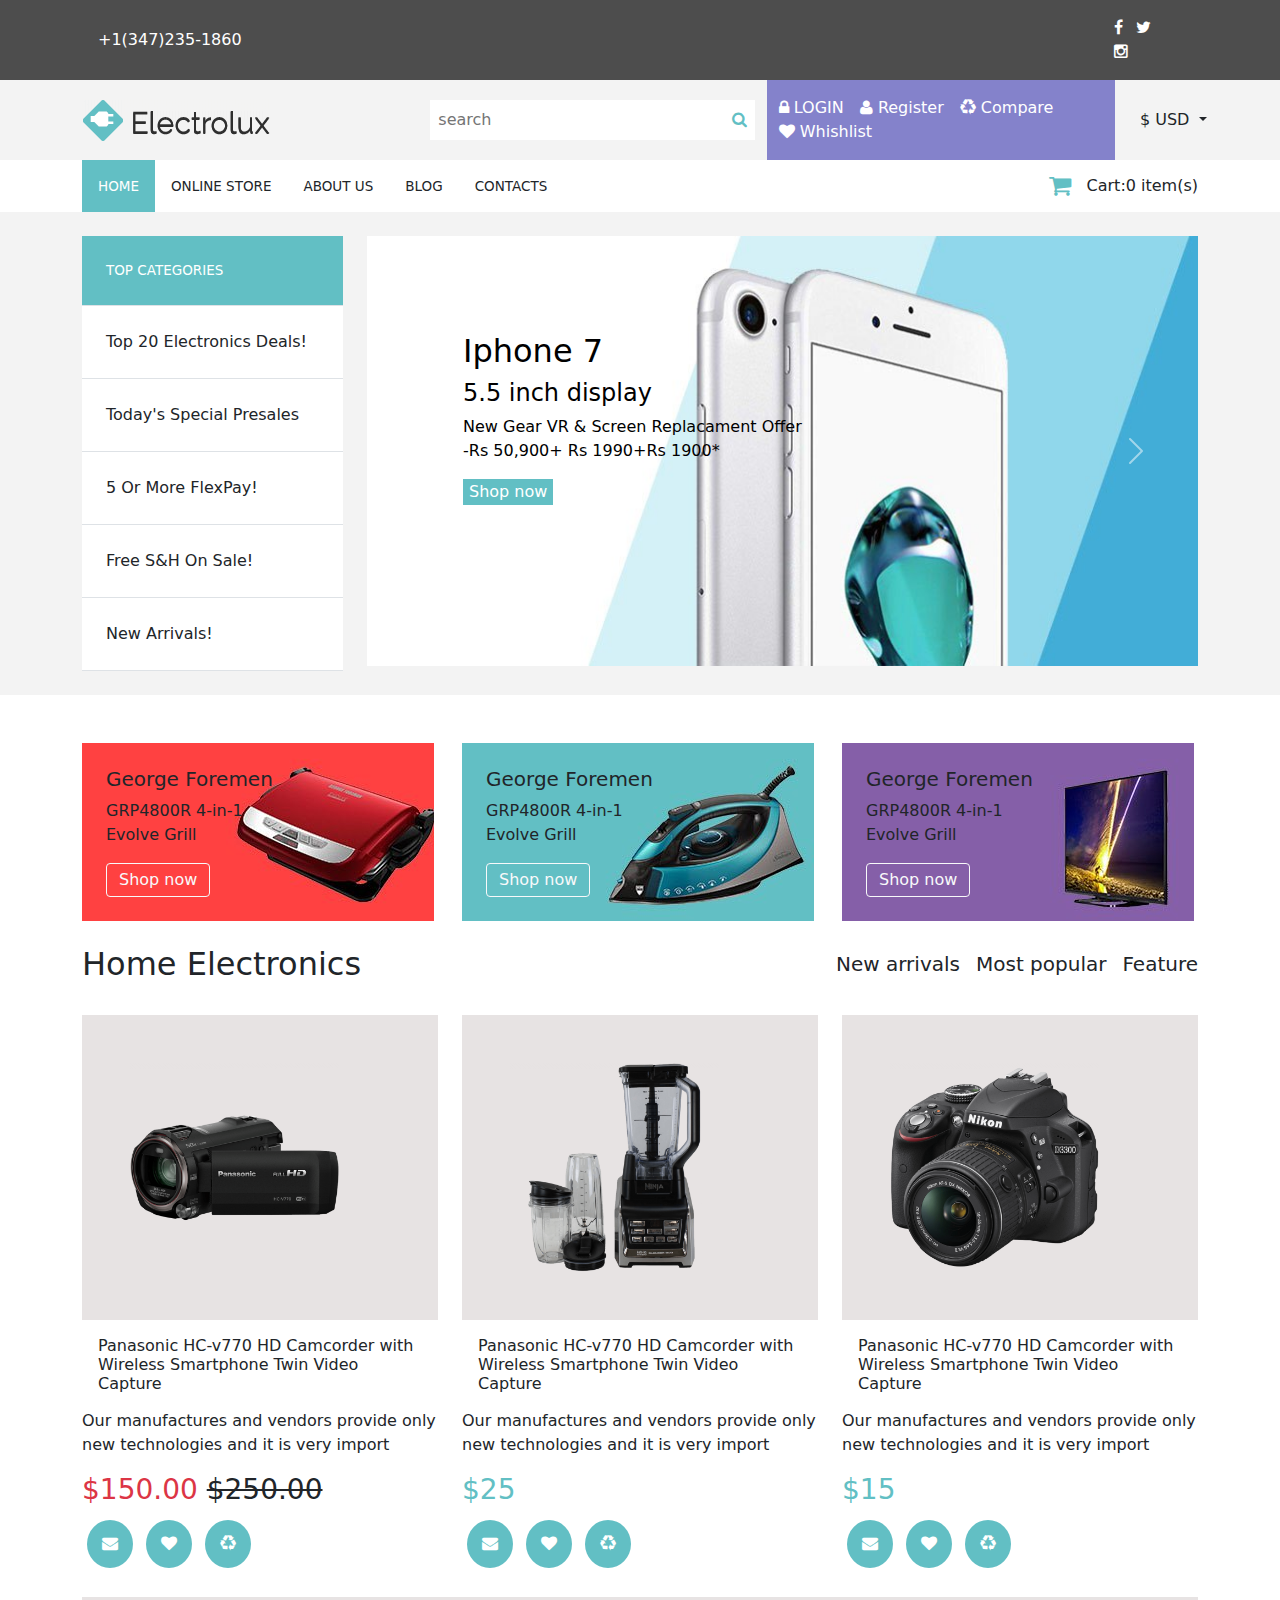
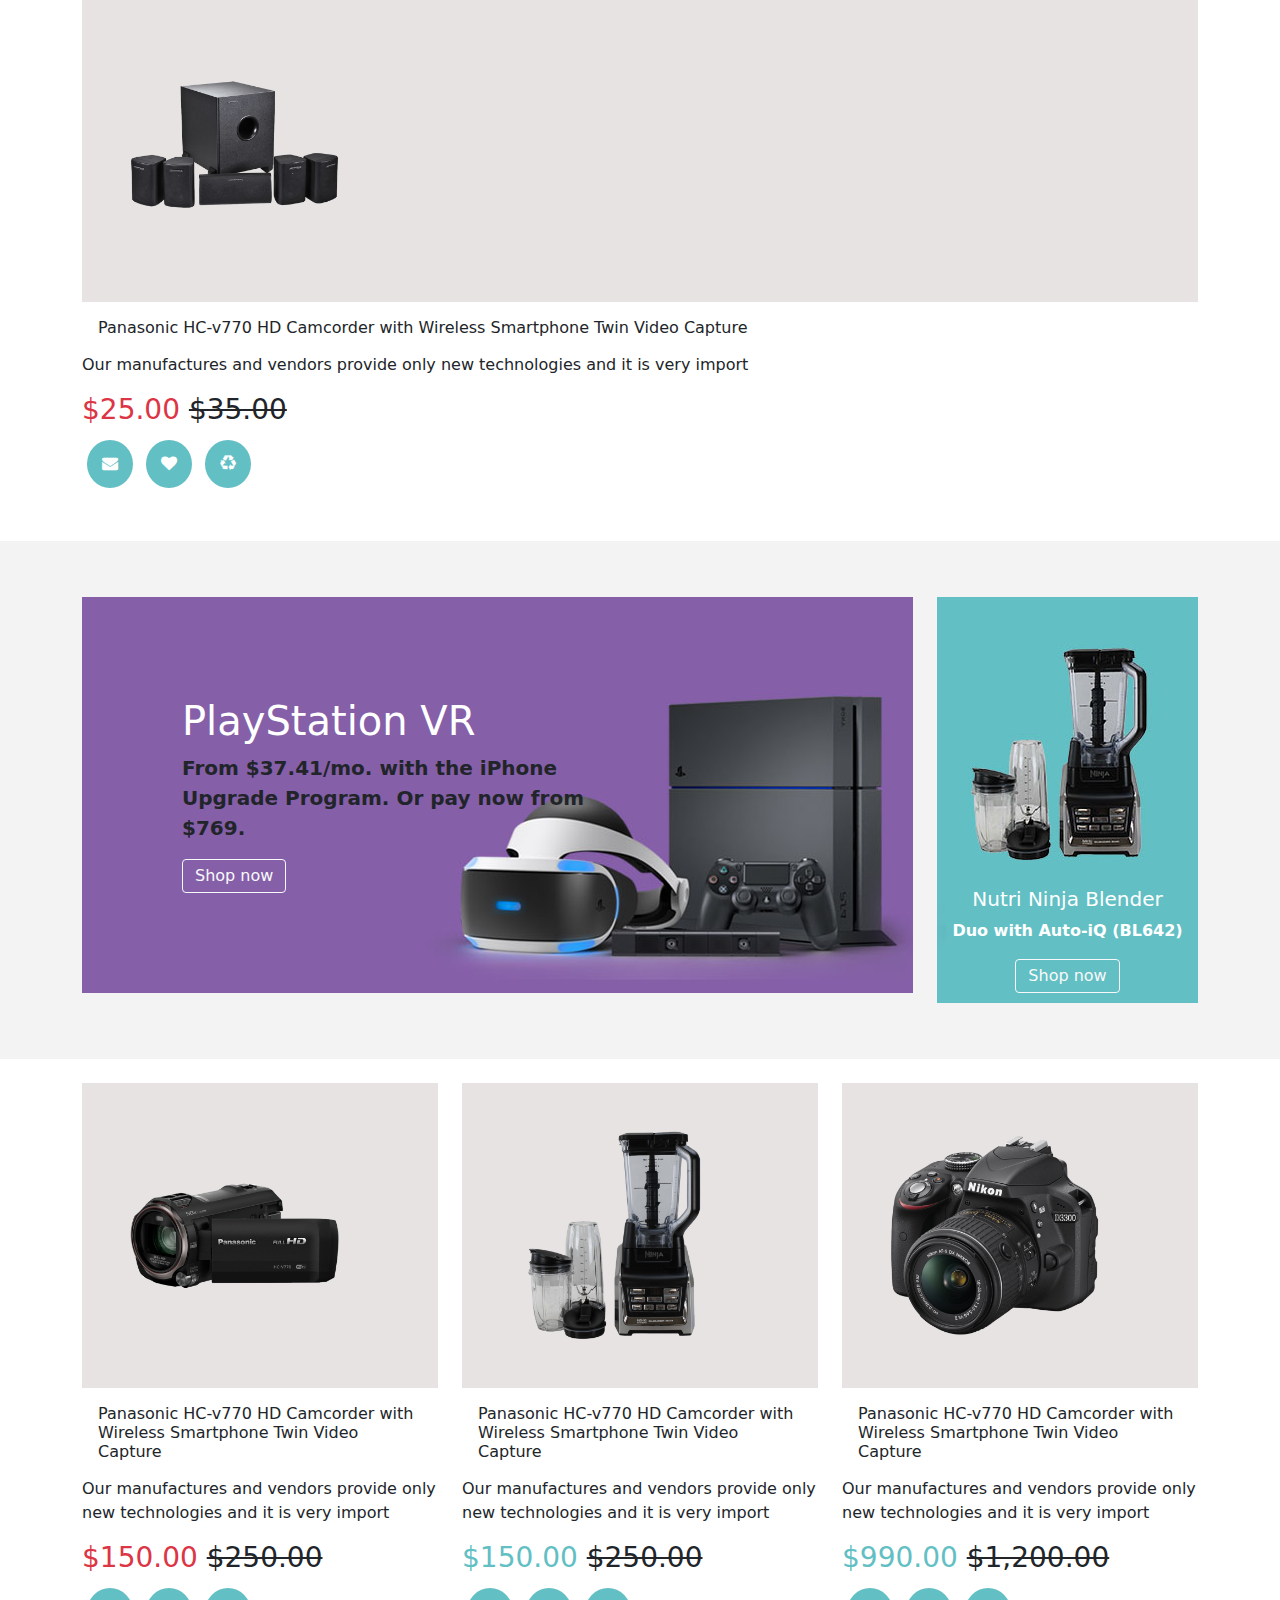
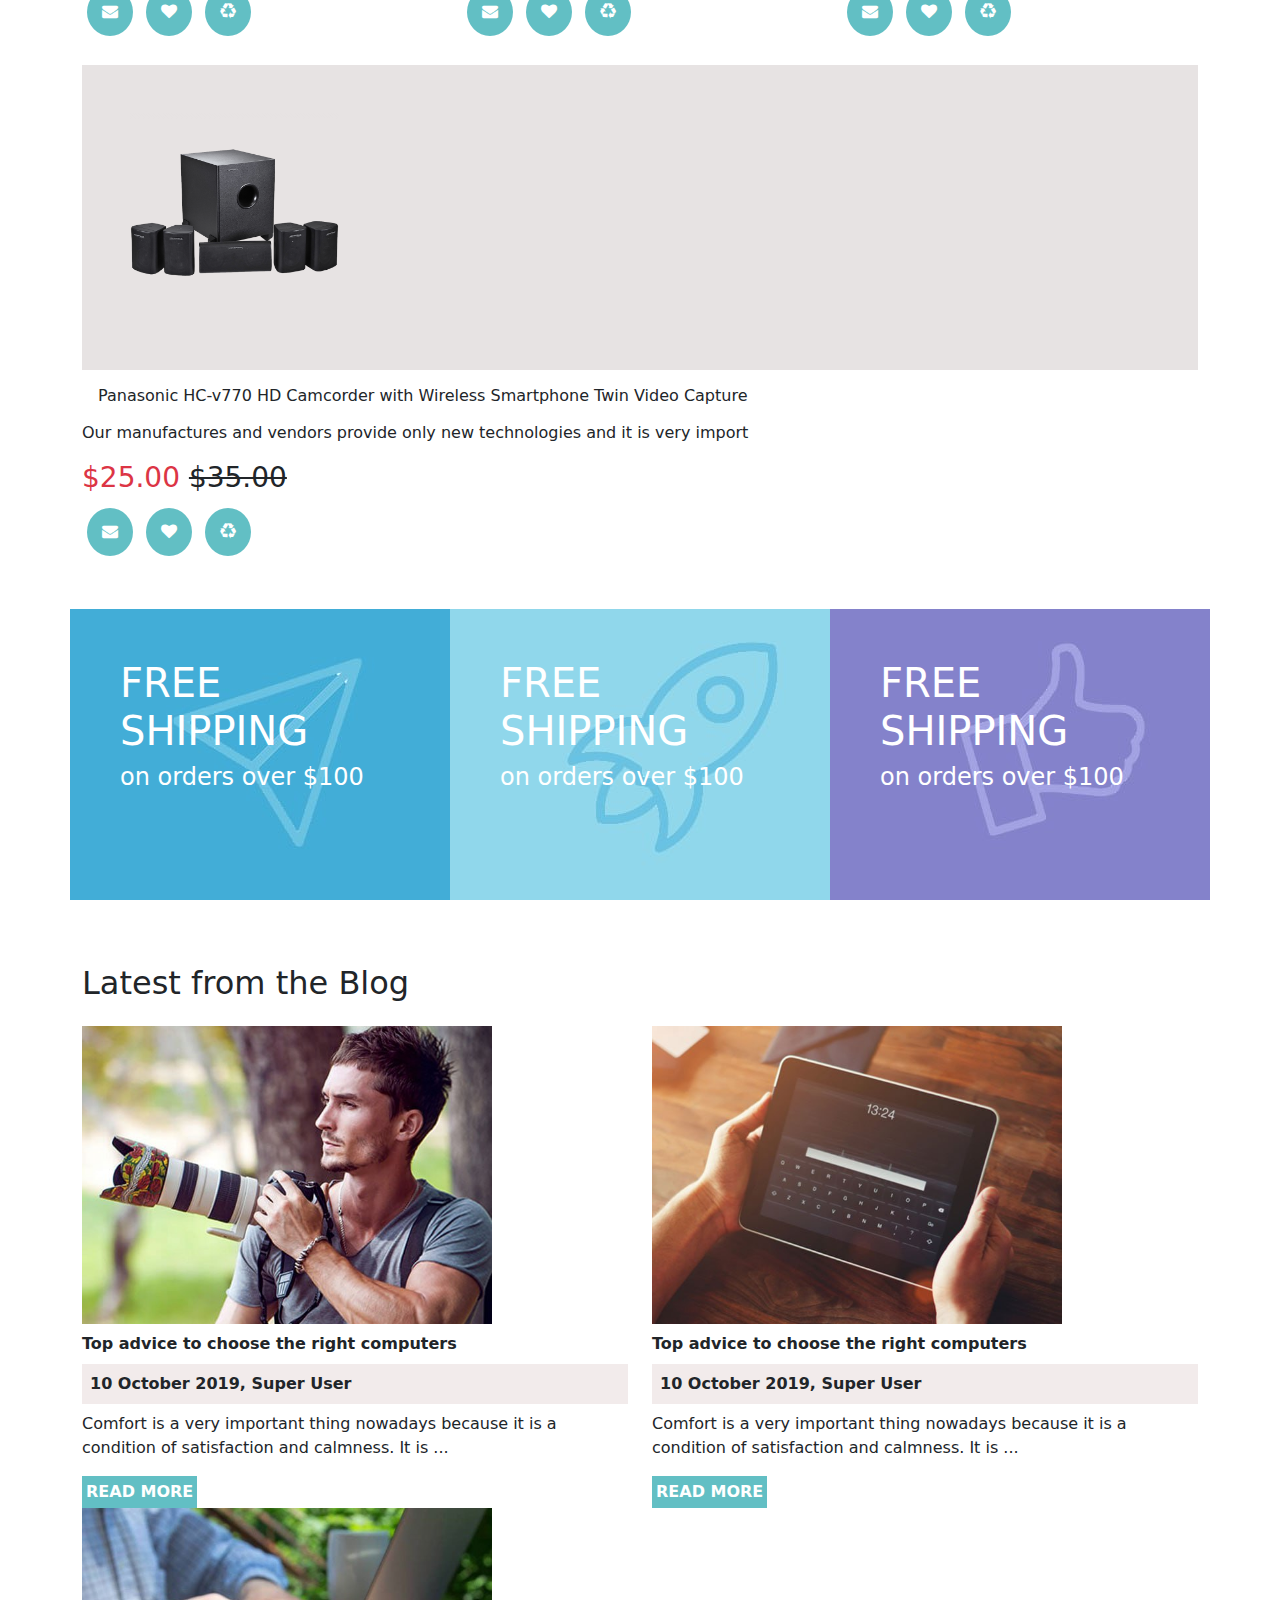
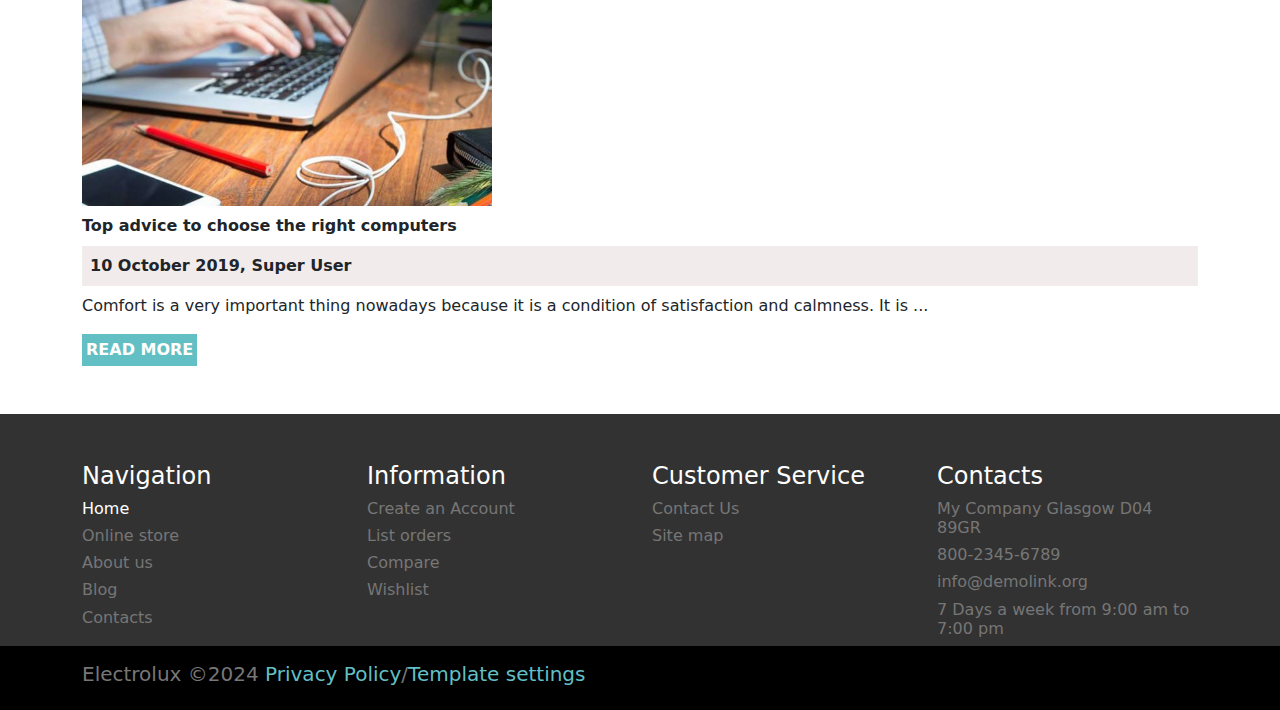
==== index.html @ ce989bc2 "Add files via upload" ====
<!DOCTYPE html>
<html lang="en">
<head>
    <meta charset="UTF-8">
    <meta name="viewport" content="width=device-width, initial-scale=1.0">
    <title>Document</title>
    <link rel="stylesheet" href="./css/bootstrap.min (4).css">
    <link rel="stylesheet" href="./css/font-awesome.min.css">
    <link rel="stylesheet" href="./css/style.css">
    <link rel="stylesheet" href="./fonts/fontawesome-webfont.woff">

</head>
<body>
    <div class="bg-dark2">
        <div class="container">
            <div class="row align-items-center text-white p-3">
                <div class="col-11">
                    <span class="h6">+1(347)235-1860</span>
                </div>
                <div class="col-1">
                    <i class="fa fa-facebook me-2"></i>
                    <i class="fa fa-twitter me-2"></i>
                    <i class="fa fa-instagram me-2"></i>
                </div>

            </div>
        </div>
    </div>

    <div class="bg-hudam">
        <div class="container">
            <div class="row align-items-center">
                <div class="col">
                    <img src="./img/logo.webp" alt="">
                </div>
                <div class="col d-flex align-items-center">
                    <input class="w-100 border-0 p-2" type="text" placeholder="search">
                    <button class="border-0 bg-white p-2">
                        <i class="fa fa-search"></i>
                        
                    </button>
                </div>
                <div class="purpul h-100 py-3 text-white col d-flex flex-wrap">
                    <div class="me-3">
                        <i class="fa fa-lock"></i>
                        <span class="">LOGIN</span>
                    </div>
                    <div class="me-3">
                        <i class="fa fa-user"></i>
                        <span class="">Register</span>
                    </div>
                    <div class="me-3">
                        <i class="fa fa-recycle"></i>
                        <span class="">Compare</span>
                    </div>
                    <div class="me-3">
                        <i class="fa fa-heart"></i>
                        <span class="">Whishlist</span>
                    </div>
                </div>
                <div class="col-1 d-none d-lg-block">
                    <div class="dropdown">
                        <button class="btn  dropdown-toggle" type="button" data-bs-toggle="dropdown" aria-expanded="false">
                         $ USD
                        </button>
                        <ul class="dropdown-menu">
                          <li><a class="dropdown-item" href="#">Air Conditioner</a></li>
                          <li><a class="dropdown-item" href="#">Refregarator</a></li>
                          <li><a class="dropdown-item" href="#">TV & Camera</a></li>
                        </ul>
                      </div>

                </div>
            </div>
        </div>
    </div>
    <div class="bg-white  position-sticky fixed-top">
        <div class="container">
            <div class="row align-items-center">
                <div class="col d-flex text-uppercase">
                    <div class="p-3 menu active">home</div>
                    <div class="p-3 menu">online store</div>
                    <div class="p-3 menu">about us</div>
                    <div class="p-3 menu">blog</div>
                    <div class="p-3 menu">contacts</div>
                </div>
                <div class="col d-flex align-items-center justify-content-end">
                    <i class="fa fa-shopping-cart me-3 fs-4 rangi_man"></i>
                    <span>Cart:0 item(s)</span>

                </div>
            </div>
        </div>
    </div>
    <div class="bg-hudam">
        <div class="container">
            <div class="row">
                <div class="col-md-3 py-4">
                    <div class="p-4  border-bottom cats menu active">TOP CATEGORIES</div>
                    <div class="p-4 bg-white border-bottom cats">Top 20 Electronics Deals!</div>
                    <div class="p-4 bg-white border-bottom cats">Today's Special Presales</div>
                    <div class="p-4 bg-white border-bottom cats">5 Or More FlexPay!</div>
                    <div class="p-4 bg-white border-bottom cats">Free S&H On Sale! </div>
                    <div class="p-4 bg-white border-bottom cats">New Arrivals!</div>

                </div>
                <div class="col-md-9 py-4">
                    <div id="carouselExampleAutoplaying" class="carousel slide" data-bs-ride="carousel">
                        <div class="carousel-inner">
                          <div class="carousel-item active">
                            <div class="position-absolute top-0slide-caption text-black p-5 m-5">
                                <h2>Iphone 7</h2>
                                <h4>5.5 inch display</h4>
                                <p>New Gear VR & Screen Replacament Offer <br>-Rs 50,900+
                                Rs 1990+Rs 1900*</p>
                                <button class="active border-0">Shop now</button>

                            </div>
                            <img src="./img/photo1709998370.jpeg" class="d-block w-100 hight" alt="...">
                          </div>
                          <div class="carousel-item">
                            <div class="position-absolute top-0slide-caption text-black p-5 m-5">
                                <h2>MAVIC PRO</h2>
                                    <h4>Personal Drone</h4>
                                    <p>FLIGHT PERFORMANCE Up to 27 <br>minutes[1] of flight. 40mph (65kph) in <br>Sport Mode</p>
                                <button class="active border-0">Shop now</button>

                            </div>
                            <img src="./img/photo1709998379.jpeg" class="d-block w-100 hight" alt="...">
                          </div>
                            <div class="carousel-item">
                             <div class="position-absolute top-0slide-caption text-black p-5 m-5">
                                 <h2>SAMSUNG</h2>
                                   <h4> Galaxy S7</h4>
                                   
                                   <p> New Gear VR & Screen Replacement <br> Offer - Rs 50,900 + Rs 1990* + Rs. 990*</p>
                                <button class="active border-0">Shop now</button>

                                </div>
                            <img src="./img/photo1709998374.jpeg" class="d-block w-100 hight" alt="...">
                          </div>
                        </div>
                        <button class="carousel-control-prev" type="button" data-bs-target="#carouselExampleAutoplaying" data-bs-slide="prev">
                          <span class="carousel-control-prev-icon" aria-hidden="true"></span>
                          <span class="visually-hidden">Previous</span>
                        </button>
                        <button class="carousel-control-next" type="button" data-bs-target="#carouselExampleAutoplaying" data-bs-slide="next">
                          <span class="carousel-control-next-icon" aria-hidden="true"></span>
                          <span class="visually-hidden">Next</span>
                        </button>
                      </div>

                    </div>

                </div>

            </div>

        </div>

    </div>

    <div class="container my-5">
    <div class="row "id="you">
        <div class="col-md-4 pe-3">
            <div class=" shop1 p-4 pe-1">
                <h5>George Foremen</h5>
                <p>GRP4800R 4-in-1 <br>Evolve Grill</p>
                <button class="btn btn-outline-light rounded-1 py-1">Shop now</button>
            </div>
        </div>

        <div class="col-md-4 pe-3">
            <div class="shop2 p-4 pe-1">
                <h5>George Foremen</h5>
                <p>GRP4800R 4-in-1 <br>Evolve Grill</p>
                <button class="btn btn-outline-light rounded-1 py-1">Shop now</button>
            </div> 
        </div>

        <div class="col-md-4 pe-3">
            <div class="shop3 p-4 pe-1">
                <h5>George Foremen</h5>
                <p>GRP4800R 4-in-1 <br>Evolve Grill</p>
                <button class="btn btn-outline-light rounded-1 py-1">Shop now</button>
            </div>
        </div>
    </div>


    <div class="row align-items-center mt-4">
        <div class="col ">
            <h2>Home Electronics</h2>
         </div>
         <div class="col d-flex justify-content-end">
            <h5 class="me-3">New arrivals</h5>
            <h5 class="me-3">Most popular</h5>
            <h5>Feature</h5>

         </div>

    </div>
    <div class="row">
        <div class="col">
            <div class="bg-second2 p-3 ps-5 py-5 mt-4 ">
            <img width="209" height="209" src="./img/image_product_67_380x380.webp" alt="">
            </div>
            <h6 class="m-3">Panasonic HC-v770 HD Camcorder with Wireless Smartphone Twin Video Capture </h6>
            <p>Our manufactures and vendors provide only new technologies and it is very import </p>
            <h3 class=""><span class="text-danger">$150.00</span> <s>$250.00</s></h3>
            <div class="d-flex">
                <button class="rounded-circle r-b border-0 bg-salad me-2">
                    <i class="fa fa-envelope text-white"></i>
                </button>
                <button class="rounded-circle r-b border-0 bg-salad me-2">
                    <i class="fa fa-heart text-white"></i>
                </button>
                <button class="rounded-circle r-b border-0 bg-salad me-2">
                    <i class="fa fa-recycle text-white"></i>
                </button>
            </div>
        </div>
        


        <div class="col">
            <div class="bg-second2 p-3 ps-5 py-5 mt-4">
            <img width="209" height="209" src="./img/image_product_61_380x380.webp" alt="">
            </div>
            <h6 class="m-3">Panasonic HC-v770 HD Camcorder with Wireless Smartphone Twin Video Capture </h6>
            <p>Our manufactures and vendors provide only new technologies and it is very import </p>
            <h3 class=""><span class="twenty">$25</span> </h3>
            <div class="d-flex">
                <button class="rounded-circle r-b border-0 bg-salad me-2">
                    <i class="fa fa-envelope text-white"></i>
                </button>
                <button class="rounded-circle r-b border-0 bg-salad me-2">
                    <i class="fa fa-heart text-white"></i>
                </button>
                <button class="rounded-circle r-b border-0 bg-salad me-2">
                    <i class="fa fa-recycle text-white"></i>
                </button>

        </div>
    </div>


    <div class="col">
        <div class="bg-second2 p-3 ps-5 py-5 mt-4">
            <img width="209" height="209" src="./img/image_product_55_380x380.webp" alt="">
        </div>
            <h6 class="m-3">Panasonic HC-v770 HD Camcorder with Wireless Smartphone Twin Video Capture </h6>
            <p>Our manufactures and vendors provide only new technologies and it is very import </p>
            <h3 class=""><span class="twenty">$15</span> </h3>
        <div class="d-flex">
            <button class="rounded-circle r-b border-0 bg-salad me-2">
                <i class="fa fa-envelope text-white"></i>
            </button>
            <button class="rounded-circle r-b border-0 bg-salad me-2">
                <i class="fa fa-heart text-white"></i>
            </button>
            <button class="rounded-circle r-b border-0 bg-salad me-2">
                <i class="fa fa-recycle text-white"></i>
            </button>

    </div>
</div>

<div class="col">
    <div class="bg-second2 p-3 ps-5 py-5 mt-4">
    <img width="209" height="209" src="./img/image_product_49_380x380.webp " alt="">
    </div>
    <h6 class="m-3">Panasonic HC-v770 HD Camcorder with Wireless Smartphone Twin Video Capture </h6>
    <p>Our manufactures and vendors provide only new technologies and it is very import </p>
    <h3 class=""h3><span class="text-danger">$25.00</span> <s>$35.00</s></h3>
    <div class="d-flex">
        <button class="rounded-circle r-b border-0 bg-salad me-2">
            <i class="fa fa-envelope text-white"></i>
        </button>
        <button class="rounded-circle r-b border-0 bg-salad me-2">
            <i class="fa fa-heart text-white"></i>
        </button>
        <button class="rounded-circle r-b border-0 bg-salad me-2">
            <i class="fa fa-recycle text-white"></i>
        </button>

</div>
</div>






            

        </div>

    </div>
 </div>


        <div class="bg-hudam py-2">
            <div class="container my-5">
                <div class="row">
                    <div class="col-md-9">
                        <div class="ps5">
                            <h1 class="text-white">PlayStation VR</h1>
                            <p class="fw-bold fs-5">From $37.41/mo. with the iPhone <br> Upgrade Program. Or pay now from <br> $769.</p>
                            <button class="btn btn-outline-light rounded-1 py-1">Shop now</button>
                        </div>

                    </div>
                    <div class="col-md-3">
                        <div class="nutri text-center">
                            
                                <h5 class="text-white">Nutri Ninja Blender</h5>
                                <p class=" fw-bold text-white">Duo with Auto-iQ (BL642)</p>
                                 <button class="btn btn-outline-light rounded-1 py-1">Shop now</button>
                            
                         
                        </div>
                        
                    </div>
                </div>

            </div>

        </div>
        <div class="container">
        <div class="row ">
            <div class="col">
                <div class="bg-second2 p-3 ps-5 py-5 mt-4 ">
                <img width="209" height="209" src="./img/image_product_67_380x380.webp" alt="">
                </div>
                <h6 class="m-3">Panasonic HC-v770 HD Camcorder with Wireless Smartphone Twin Video Capture </h6>
                <p>Our manufactures and vendors provide only new technologies and it is very import </p>
                <h3 class=""><span class="text-danger">$150.00</span> <s>$250.00</s></h3>
                <div class="d-flex">
                    <button class="rounded-circle r-b border-0 bg-salad me-2">
                        <i class="fa fa-envelope text-white"></i>
                    </button>
                    <button class="rounded-circle r-b border-0 bg-salad me-2">
                        <i class="fa fa-heart text-white"></i>
                    </button>
                    <button class="rounded-circle r-b border-0 bg-salad me-2">
                        <i class="fa fa-recycle text-white"></i>
                    </button>
                </div>
            </div>
            
    
    
            <div class="col">
                <div class="bg-second2 p-3 ps-5 py-5 mt-4">
                <img width="209" height="209" src="./img/image_product_61_380x380.webp" alt="">
                </div>
                <h6 class="m-3">Panasonic HC-v770 HD Camcorder with Wireless Smartphone Twin Video Capture </h6>
                <p>Our manufactures and vendors provide only new technologies and it is very import </p>
                <h3 class=""><span class="twenty">$150.00</span> <s>$250.00</s> </h3>
                <div class="d-flex">
                    <button class="rounded-circle r-b border-0 bg-salad me-2">
                        <i class="fa fa-envelope text-white"></i>
                    </button>
                    <button class="rounded-circle r-b border-0 bg-salad me-2">
                        <i class="fa fa-heart text-white"></i>
                    </button>
                    <button class="rounded-circle r-b border-0 bg-salad me-2">
                        <i class="fa fa-recycle text-white"></i>
                    </button>
    
            </div>
        </div>
    
    
        <div class="col">
            <div class="bg-second2 p-3 ps-5 py-5 mt-4">
                <img width="209" height="209" src="./img/image_product_55_380x380.webp" alt="">
            </div>
                <h6 class="m-3">Panasonic HC-v770 HD Camcorder with Wireless Smartphone Twin Video Capture </h6>
                <p>Our manufactures and vendors provide only new technologies and it is very import </p>
                <h3 class=""><span class="twenty">$990.00</span> <s>$1,200.00</s> </h3>
            <div class="d-flex">
                <button class="rounded-circle r-b border-0 bg-salad me-2">
                    <i class="fa fa-envelope text-white"></i>
                </button>
                <button class="rounded-circle r-b border-0 bg-salad me-2">
                    <i class="fa fa-heart text-white"></i>
                </button>
                <button class="rounded-circle r-b border-0 bg-salad me-2">
                    <i class="fa fa-recycle text-white"></i>
                </button>
    
        </div>
    </div>
    
    <div class="col">
        <div class="bg-second2 p-3 ps-5 py-5 mt-4">
        <img width="209" height="209" src="./img/image_product_49_380x380.webp " alt="">
        </div>
        <h6 class="m-3">Panasonic HC-v770 HD Camcorder with Wireless Smartphone Twin Video Capture </h6>
        <p>Our manufactures and vendors provide only new technologies and it is very import </p>
        <h3 class=""h3><span class="text-danger">$25.00</span> <s>$35.00</s></h3>
        <div class="d-flex">
            <button class="rounded-circle r-b border-0 bg-salad me-2">
                <i class="fa fa-envelope text-white"></i>
            </button>
            <button class="rounded-circle r-b border-0 bg-salad me-2">
                <i class="fa fa-heart text-white"></i>
            </button>
            <button class="rounded-circle r-b border-0 bg-salad me-2">
                <i class="fa fa-recycle text-white"></i>
            </button>
    
        </div>
    </div>
</div>
</div>
<div class="container">
    <div class="row text-white my-5" id="ssilka">
        <div class="col bg-hudam2">
            <h1>FREE SHIPPING</h1>
            <h4>on orders over $100</h4>
        </div>
        <div class="col bg-hudam3">
            <h1>FREE SHIPPING</h1>
            <h4>on orders over $100</h4>
        </div>
        <div class="col bg-hudam4">
            <h1>FREE SHIPPING</h1>
            <h4>on orders over $100</h4>
        </div>
    </div>
</div>
<div class="container py-3">
    <h2>Latest from the Blog
    </h2>
</div>
<div class="container">
    <div class="row">
        <div class="col">
            <div class="mb-2 blog12">
                <img src="./img/photo1711198002.jpeg" class="blog" alt=""width="410">
            </div>
            <span class="fw-bold">Top advice to choose the right computers</span>
            <div class="fw-bold bg-man my-2 p-2">10 October 2019, Super User</div>
            <p>Comfort is a very important thing nowadays because it is a condition of satisfaction and calmness. It is ...</p>
            <button class="border-0 p-1 active fw-bold my-btn"><a class="text-decoration-none text-white" href="#you">READ MORE</a></button>
        </div>

        <div class="col">
            <div class="mb-2 blog12">
                <img src="./img/photo1711198053.jpeg" class="blog" alt=""width="410">
            </div>
                <span class="fw-bold">Top advice to choose the right computers</span>
                <div class="fw-bold bg-man my-2 p-2">10 October 2019, Super User</div>
                <p>Comfort is a very important thing nowadays because it is a condition of satisfaction and calmness. It is ...</p>




<button class="border-0 p-1 active fw-bold my-btn"><a class="text-decoration-none text-white" href="#ssilka">READ MORE</a>
     </button>

        </div>
        <div class="col">
            <div class="mb-2 blog12">
                <img src="./img/photo1711198006.jpeg" class="blog" alt=""width="410">
            </div>
                <span class="fw-bold">Top advice to choose the right computers</span>
                <div class="fw-bold bg-man my-2 p-2">10 October 2019, Super User</div>
                <p>Comfort is a very important thing nowadays because it is a condition of satisfaction and calmness. It is ...</p>
                <button class="border-0 p-1 active fw-bold my-btn"><a class="text-decoration-none text-white" href="./about.html">READ MORE</button>
        </div>
    </div>
</div>
<div class="bg-man1">
    <div class="container text-color mt-5">
        <div class="row pt-5">
            <div class="col">
                <h4 class="text-white">Navigation</h4>
                <h6 class="text-white">Home</h6>
                <h6>Online store</h6>
                <h6>About us</h6>
                <h6>Blog</h6>
                <h6>Contacts</h6>
            </div>
            <div class="col">
                    <h4 class="text-white">Information</h4>
                    <h6>Create an Account</h6>
                    <h6>List orders</h6>
                    <h6>Compare</h6>
                    <h6>Wishlist</h6>
            </div>
            <div class="col">
                <h4 class="text-white">Customer Service</h4>
                <h6>Contact Us</h6>
                <h6>Site map</h6>   
            </div>
            <div class="col">
                <h4 class="text-white">Contacts</h4>
                <h6>My Company Glasgow D04 89GR</h6>
                <h6>800-2345-6789</h6>
                <h6>info@demolink.org</h6>
                <h6>7 Days a week from 9:00 am to 7:00 pm</h6>
            </div>
        </div>

    </div>
</div>
<div class="bg-man2">
    <div class="container py-3">
        <h5 class="bg-man3">Electrolux ©2024 <span class="text">Privacy Policy</span>/<span class="text">Template settings</span></h5>
    </div>
</div>




  <script src="./js sc/bootstrap.bundle.min.js"></script>  
</body>
</html>
---- css/style.css ----
.bg-hudam{
    background: #f3f3f3;
}
.purpul{
    background:#8482cb;
}
.bg-dark2{
    background:#4d4d4d;
}
.menu{
    transition-duration: 0.6s;
    font-size: 13.5px;
}
.menu:hover{
    background: #62bfc4;
    color:white ;
}
.active{
    background: #62bfc4;
    color: white;
}
.rangi_man{
    color: #62bfc4;
}
.cats:hover{
    background: #62bfc4 !important;
    color: white;
}
.fa-search{
    color: #62bfc4;
}
.hight{
    height: 430px;
}
.shop1{
    background-image:url(../img/photo1710258150.jpeg) ;
}
.shop2{
    background-image:url(../img/photo1710258155.jpeg);
}
.shop3{
    background-image: url(../img/photo1710258162.jpeg);
}
.r-b{padding: 12px;
    background-color: #62bfc4;
    margin: 5px;
    padding-left: 15px;
    padding-right: 15px;

}.bg-second2{
    background:rgb(231, 227, 227);
}
.twenty{
    color: #62bfc4;
}
.ps5{
    background-image: url(../img/banners-4.jpg);
    padding: 100px;
    
}
.nutri{
    background-image: url(../img/banners-5.jpg);
    padding-top: 290px;
    
    padding-bottom: 10px;
    

}
.bg-hudam2{
    background-image:url(../img/photo1710861201.jpeg)
     ;
     padding: 50px;
     padding-bottom: 100px;
}
.bg-hudam3{
    background-image: url(../img/photo1710861206.jpeg);
    padding: 50px;
    padding-bottom: 100px;
    
}
.bg-hudam4{
background-image: url(../img/photo1710861211.jpeg);
padding: 50px;
padding-bottom: 100px;
}
.bg-man{
    background:#f2ebeb ;
}
.bg-man1{
    background: #323232;
    color: #767676;
}
.bg-man2{
    background:black;
}
.bg-man3{
    color: #777777;
}

.text{
    color: #62bfc4;
}
.my-btn:hover{
    transition-duration:1s;
    background: #8482cb;
    
}.blog:hover{
    transition-duration: 2s;
    transform: scale(1.2);

}
.blog12{
    width: 410px;
    height: 298px;
    overflow: hidden;
}
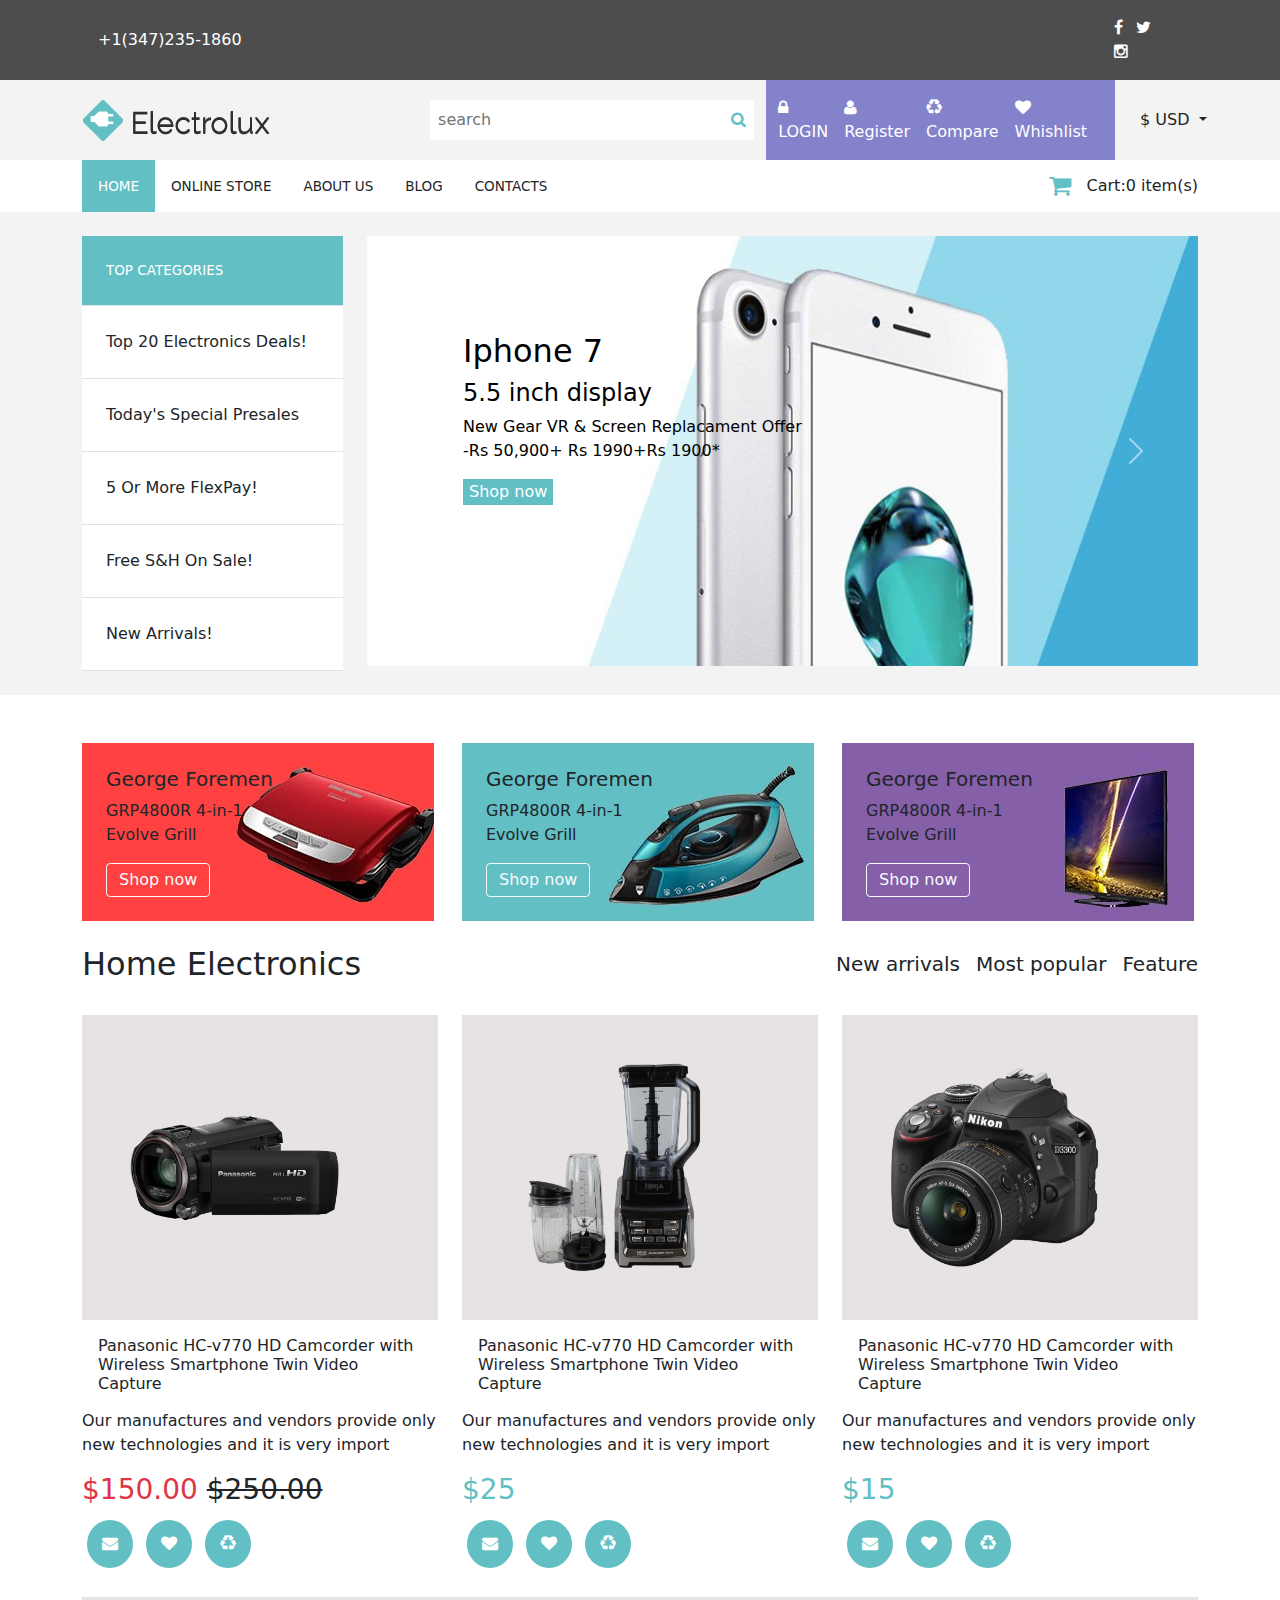
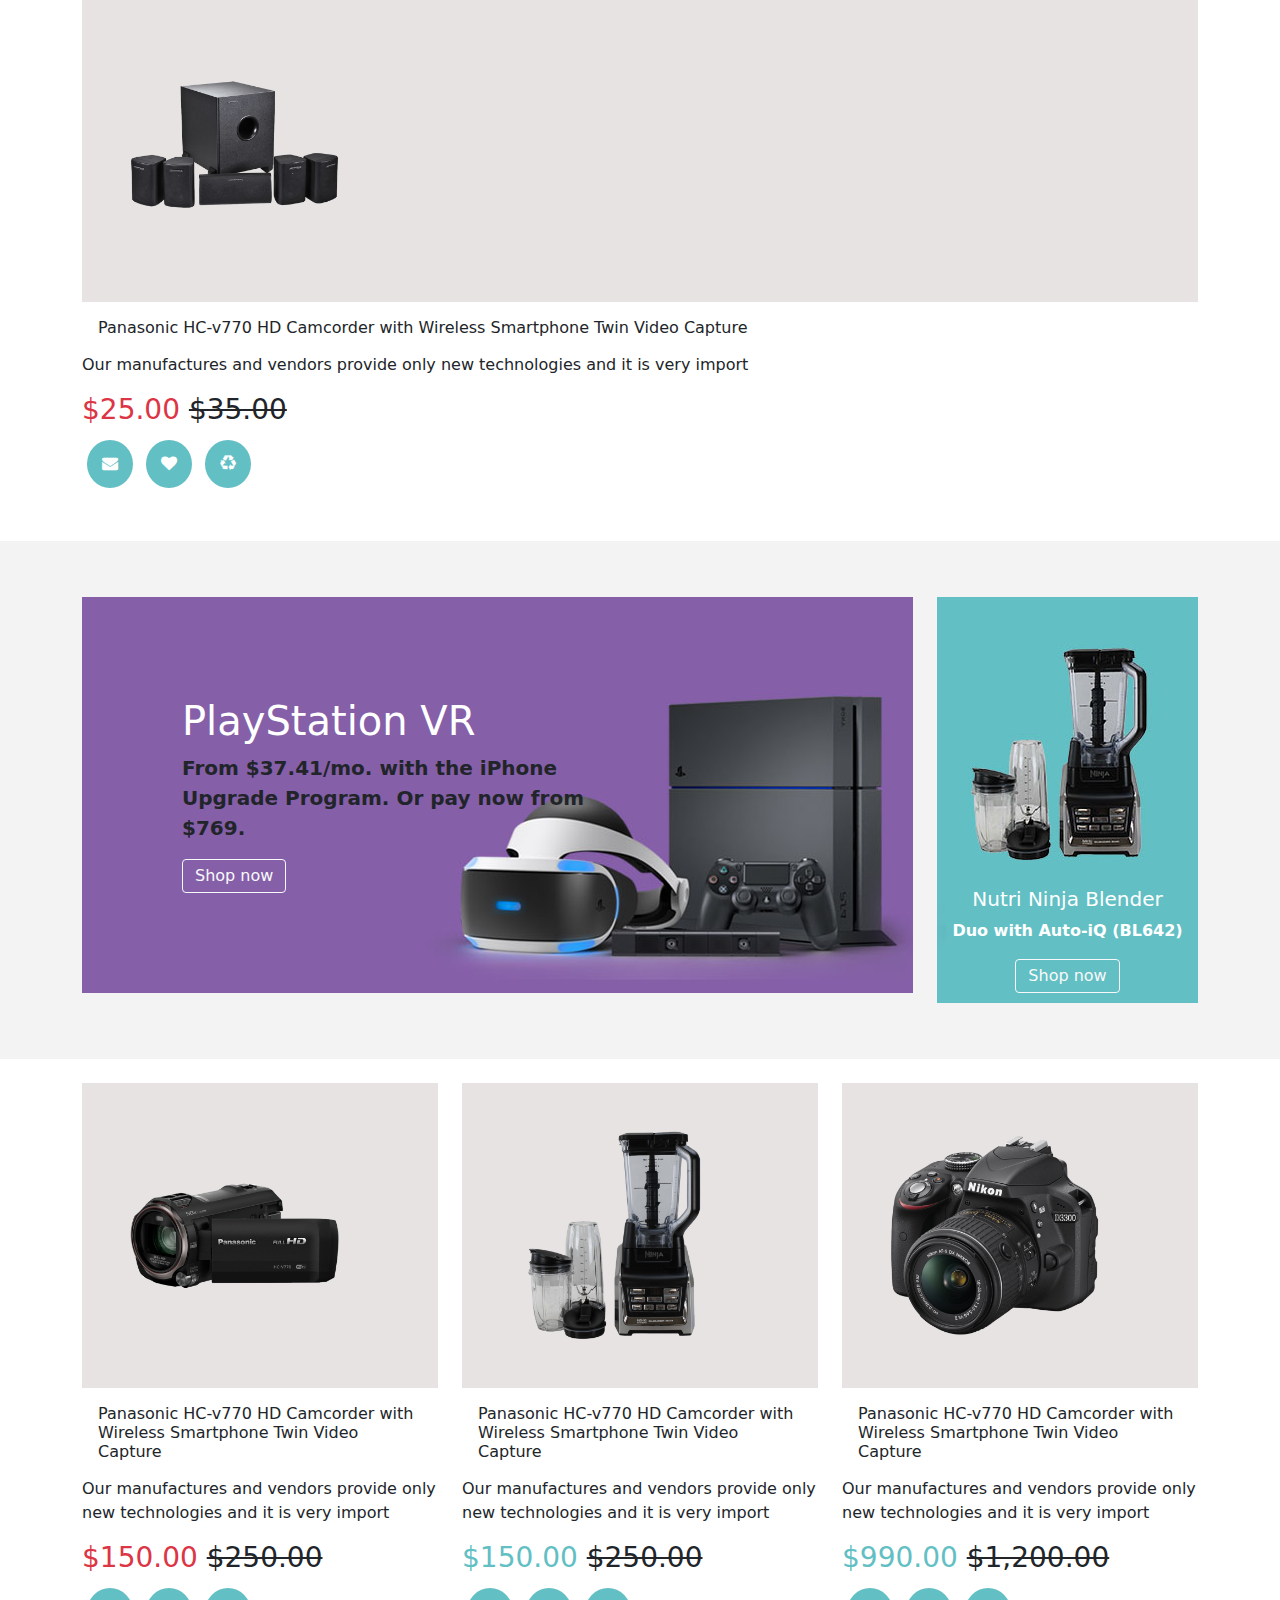
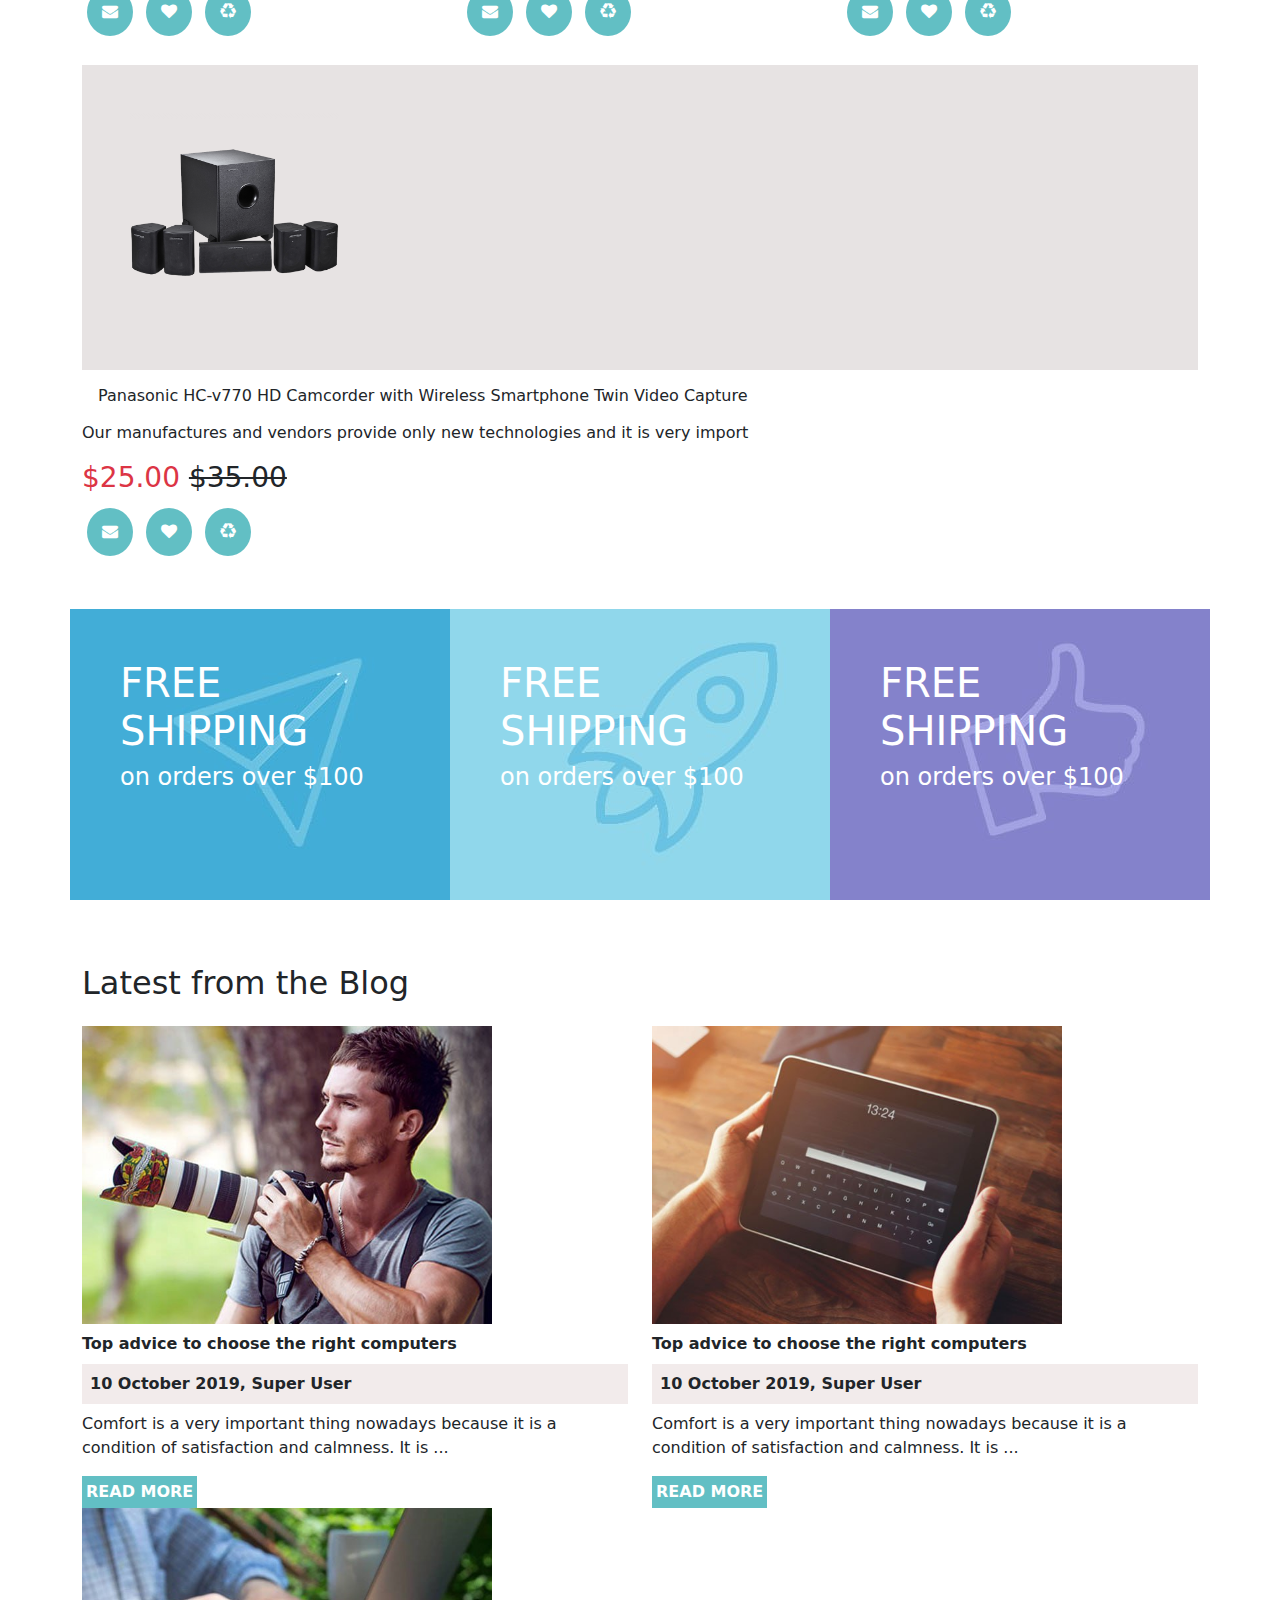
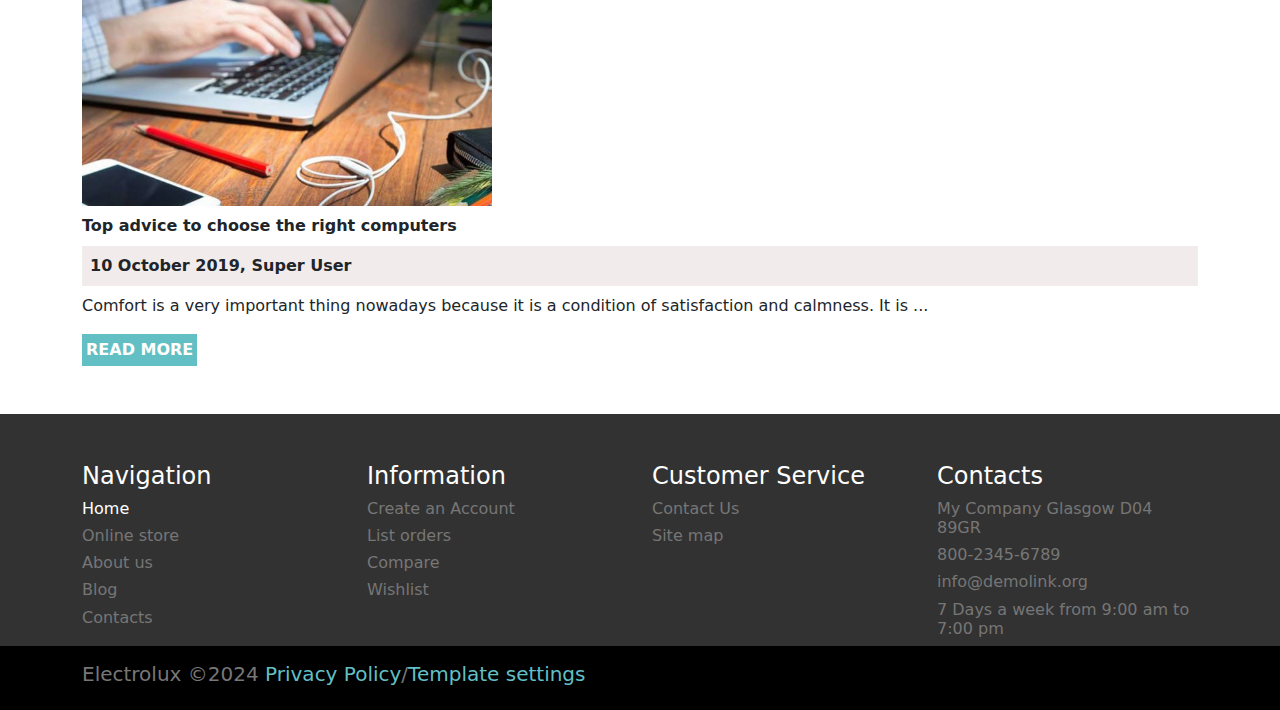
==== commit 5527615b: "Update index.html" ====
--- a/index.html
+++ b/index.html
@@ -40,7 +40,7 @@
                         
                     </button>
                 </div>
-                <div class="purpul h-100 py-3 text-white col d-flex flex-wrap">
+                <div class="purpul h-100 py-3 text-white col d-flex">
                     <div class="me-3">
                         <i class="fa fa-lock"></i>
                         <span class="">LOGIN</span>
@@ -58,7 +58,7 @@
                         <span class="">Whishlist</span>
                     </div>
                 </div>
-                <div class="col-1 d-none d-lg-block">
+                <div class="col-1 d-none d-md-block">
                     <div class="dropdown">
                         <button class="btn  dropdown-toggle" type="button" data-bs-toggle="dropdown" aria-expanded="false">
                          $ USD
@@ -519,4 +519,4 @@
 
   <script src="./js sc/bootstrap.bundle.min.js"></script>  
 </body>
-</html>+</html>
